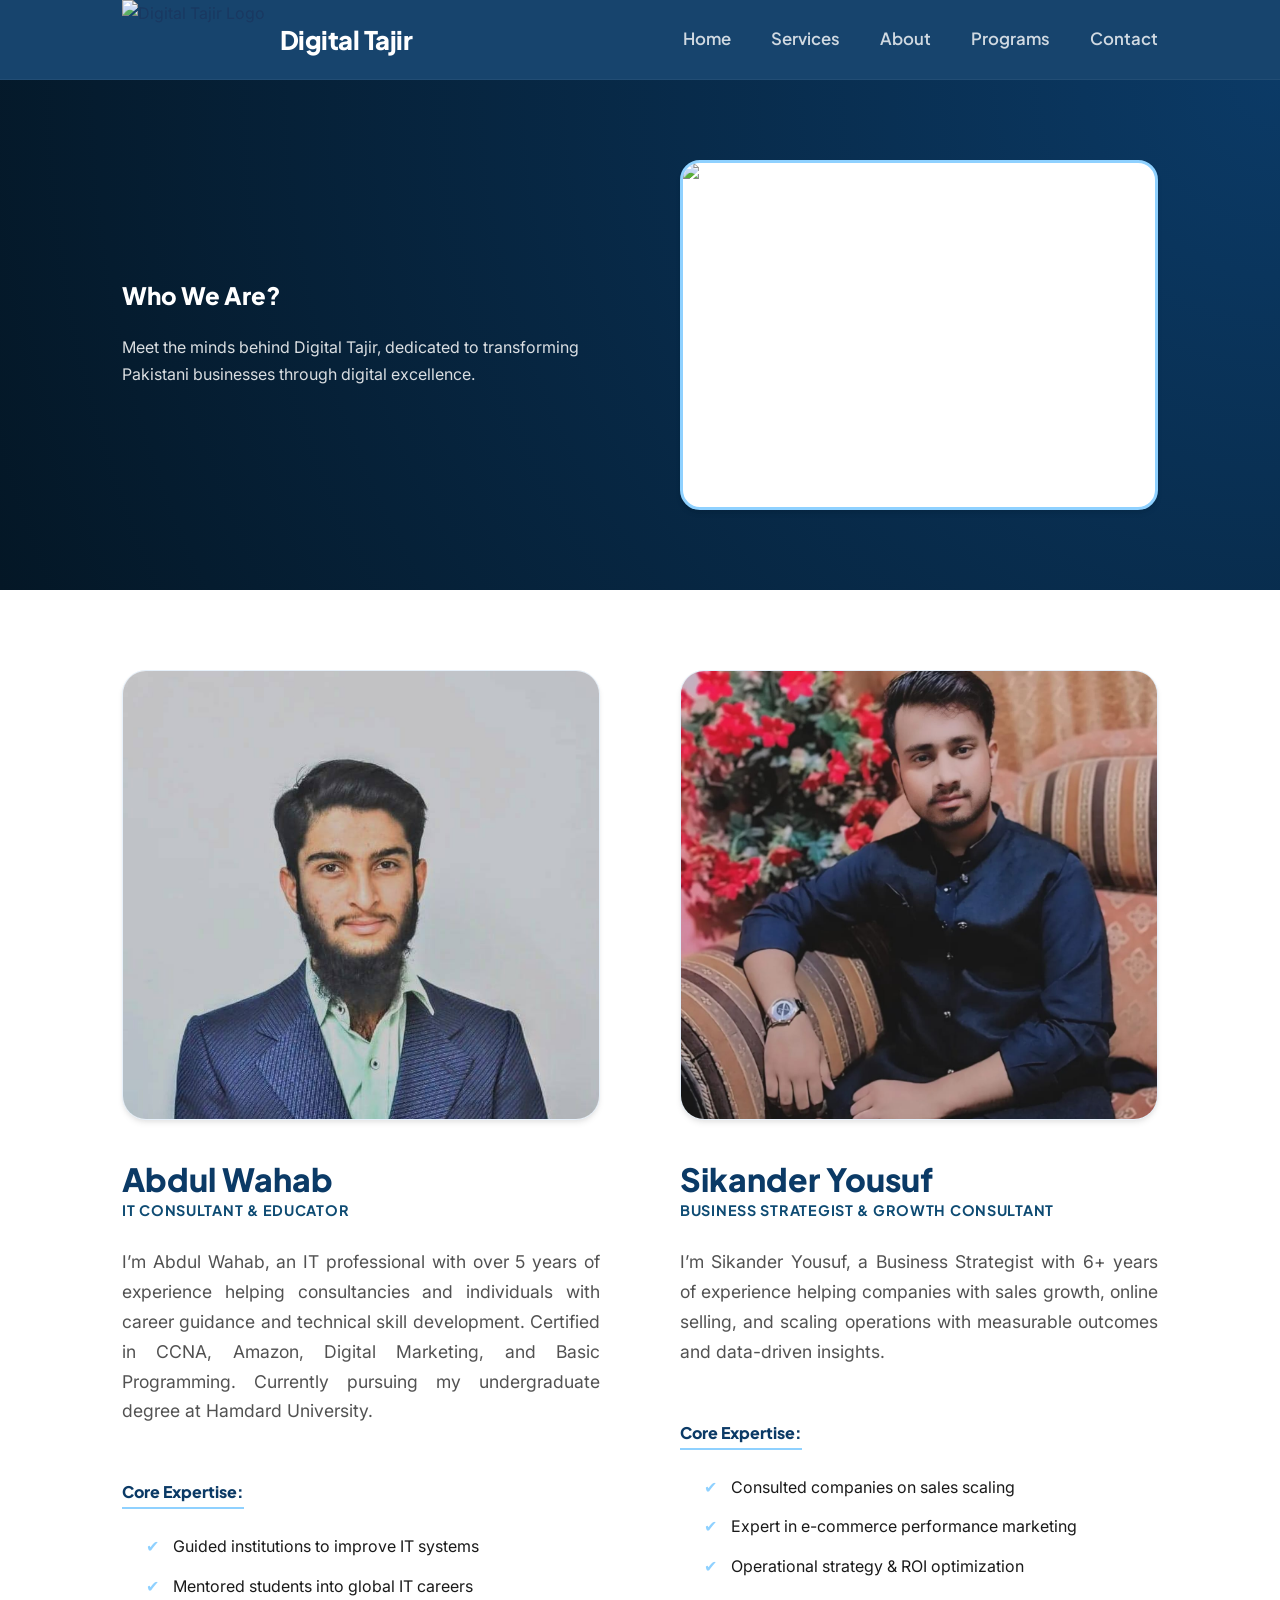
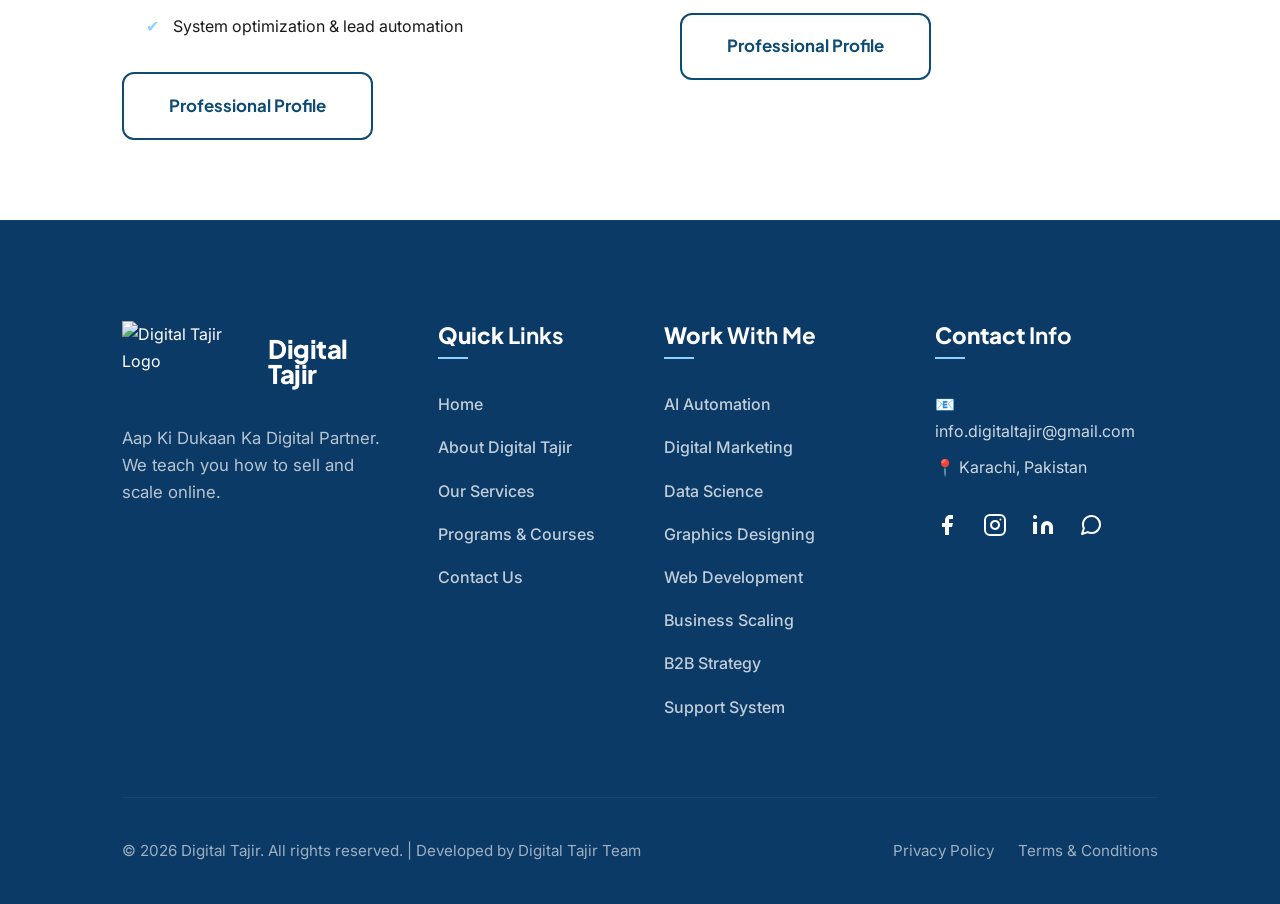
==== about.html @ 0803707a "first commit" ====
<!DOCTYPE html>
<html lang="en">

<head>
    <meta charset="UTF-8">
    <meta name="viewport" content="width=device-width, initial-scale=1.0">
    <title>About | Digital Tajir</title>
    <link rel="stylesheet" href="css/index.css">
    <link rel="icon" href="assets/logo.png" type="image/x-icon">
</head>

<body>
    <header>
        <div class="container nav-container">
            <a href="index.html" class="logo">
                <img src="assets/logo.png" alt="Digital Tajir Logo">
                <span class="logo-text">Digital Tajir</span>
            </a>
            <nav>
                <ul class="nav-links">
                    <li><a href="index.html">Home</a></li>
                    <li><a href="services.html">Services</a></li>
                    <li><a href="about.html">About</a></li>
                    <li><a href="programs.html">Programs</a></li>
                    <li><a href="contact.html">Contact</a></li>
                </ul>
            </nav>
            <div class="menu-toggle" id="mobile-menu">
                <span></span>
                <span></span>
                <span></span>
            </div>
        </div>
    </header>

    <main>
        <section class="section-padding"
            style="background: radial-gradient(circle at top right, #0B3A66, #041726); color: white;">
            <div class="container hero-grid">
                <div class="fade-in">
                    <h1 style="color: white; margin-bottom: 1.5rem;">Who We Are?</h1>
                    <p class="subheadline" style="color: rgba(255,255,255,0.85);">
                        Meet the minds behind Digital Tajir, dedicated to transforming Pakistani businesses through
                        digital excellence.</p>
                </div>
                <div class="fade-in">
                    <img src="https://images.unsplash.com/photo-1522202176988-66273c2fd55f?q=80&w=2071&auto=format&fit=crop"
                        alt="Team Collaboration" class="card"
                        style="padding: 0; width: 100%; height: 350px; object-fit: cover; border-radius: 20px; border: 3px solid var(--accent-color);">
                </div>
            </div>
        </section>

        <section class="section-padding">
            <div class="container">
                <div class="grid" style="grid-template-columns: repeat(auto-fit, minmax(400px, 1fr)); gap: 5rem;">
                    <!-- Abdul Wahab -->
                    <div class="team-card fade-in">
                        <img src="assets/team/DP.jpg" alt="Abdul Wahab" class="card"
                            style="padding: 0; width: 100%; height: 450px; object-fit: cover; margin-bottom: 2.5rem; border-radius: 24px;">
                        <h3 style="font-size: 2rem;">Abdul Wahab</h3>
                        <p
                            style="color: var(--secondary-color); font-weight: 700; font-family: var(--font-heading); margin-bottom: 1.5rem; letter-spacing: 0.05em; text-transform: uppercase; font-size: 0.9rem;">
                            IT Consultant & Educator</p>
                        <p
                            style="font-size: 1.1rem; color: var(--text-light); margin-bottom: 1.5rem; text-align: justify;">
                            I’m Abdul Wahab,
                            an IT professional with over 5 years of experience helping consultancies and
                            individuals with career guidance and technical skill development. Certified in CCNA, Amazon,
                            Digital Marketing, and Basic Programming. Currently pursuing my undergraduate degree at
                            Hamdard University.</p>
                        <h4
                            style="margin-top: 2rem; border-bottom: 2px solid var(--accent-color); display: inline-block; padding-bottom: 5px; margin-bottom: 1.5rem;">
                            Core Expertise:</h4>
                        <ul style="margin: 0 0 2rem 1.5rem; list-style: none;">
                            <li style="margin-bottom: 0.8rem; position: relative;"><span
                                    style="color: var(--accent-color); margin-right: 10px;">✔</span> Guided institutions
                                to improve IT systems</li>
                            <li style="margin-bottom: 0.8rem; position: relative;"><span
                                    style="color: var(--accent-color); margin-right: 10px;">✔</span> Mentored students
                                into global IT careers</li>
                            <li style="margin-bottom: 0.8rem; position: relative;"><span
                                    style="color: var(--accent-color); margin-right: 10px;">✔</span> System optimization
                                & lead automation</li>
                        </ul>
                        <a href="https://www.linkedin.com/in/abdul-wahab-b40382247/" target="_blank"
                            class="btn btn-secondary">Professional Profile</a>
                    </div>

                    <!-- Sikander Yousuf -->
                    <div class="team-card fade-in">
                        <img src="assets/team/DP2.jpeg" alt="Sikander Yousuf" class="card"
                            style="padding: 0; width: 100%; height: 450px; object-fit: cover; margin-bottom: 2.5rem; border-radius: 24px;">
                        <h3 style="font-size: 2rem;">Sikander Yousuf</h3>
                        <p
                            style="color: var(--secondary-color); font-weight: 700; font-family: var(--font-heading); margin-bottom: 1.5rem; letter-spacing: 0.05em; text-transform: uppercase; font-size: 0.9rem;">
                            Business Strategist & Growth Consultant</p>
                        <p
                            style="font-size: 1.1rem; color: var(--text-light); margin-bottom: 1.5rem; text-align: justify;">
                            I’m Sikander
                            Yousuf, a Business Strategist with 6+ years of experience helping companies with sales
                            growth, online selling, and scaling operations with
                            measurable outcomes and data-driven insights.</p>
                        <h4
                            style="margin-top: 2rem; border-bottom: 2px solid var(--accent-color); display: inline-block; padding-bottom: 5px; margin-bottom: 1.5rem;">
                            Core Expertise:</h4>
                        <ul style="margin: 0 0 2rem 1.5rem; list-style: none;">
                            <li style="margin-bottom: 0.8rem; position: relative;"><span
                                    style="color: var(--accent-color); margin-right: 10px;">✔</span> Consulted companies
                                on sales scaling</li>
                            <li style="margin-bottom: 0.8rem; position: relative;"><span
                                    style="color: var(--accent-color); margin-right: 10px;">✔</span> Expert in
                                e-commerce performance marketing</li>
                            <li style="margin-bottom: 0.8rem; position: relative;"><span
                                    style="color: var(--accent-color); margin-right: 10px;">✔</span> Operational
                                strategy & ROI optimization</li>
                        </ul>
                        <a href="https://www.linkedin.com/in/sikander-yousuf-91397b37a/" target="_blank"
                            class="btn btn-secondary">Professional Profile</a>
                    </div>
                </div>
            </div>
        </section>
    </main>

    <footer>
        <div class="container">
            <div class="footer-grid">
                <div class="footer-info">
                    <a href="index.html" class="logo">
                        <img src="assets/logo.png" alt="Digital Tajir Logo">
                        <span class="logo-text">Digital Tajir</span>
                    </a>
                    <p>Aap Ki Dukaan Ka Digital Partner. <br> We teach you how to sell and scale online.</p>
                </div>

                <div class="footer-links">
                    <h4>Quick <strong>Links</strong></h4>
                    <ul>
                        <li><a href="index.html">Home</a></li>
                        <li><a href="about.html">About Digital Tajir</a></li>
                        <li><a href="services.html">Our Services</a></li>
                        <li><a href="programs.html">Programs & Courses</a></li>
                        <li><a href="contact.html">Contact Us</a></li>
                    </ul>
                </div>

                <div class="footer-links">
                    <h4>Work <strong>With Me</strong></h4>
                    <ul>
                        <li><a href="services.html">AI Automation</a></li>
                        <li><a href="services.html">Digital Marketing</a></li>
                        <li><a href="services.html">Data Science</a></li>
                        <li><a href="services.html">Graphics Designing</a></li>
                        <li><a href="services.html">Web Development</a></li>
                        <li><a href="services.html">Business Scaling</a></li>
                        <li><a href="services.html">B2B Strategy</a></li>
                        <li><a href="services.html">Support System</a></li>
                    </ul>
                </div>

                <div class="footer-links">
                    <h4>Contact <strong>Info</strong></h4>
                    <div style="margin-bottom: 1.5rem;">
                        <p style="margin-bottom: 0.5rem; color: rgba(255,255,255,0.8);"><span
                                style="color: var(--accent-color);">📧</span> info.digitaltajir@gmail.com</p>
                        <p style="color: rgba(255,255,255,0.8);"><span style="color: var(--accent-color);">📍</span>
                            Karachi, Pakistan</p>
                    </div>
                    <div class="social-icons">
                        <a href="https://www.facebook.com/profile.php?id=61564371772894" target="_blank"
                            title="Facebook">
                            <svg viewBox="0 0 24 24" fill="currentColor">
                                <path d="M18 2h-3a5 5 0 0 0-5 5v3H7v4h3v8h4v-8h3l1-4h-4V7a1 1 0 0 1 1-1h3z"></path>
                            </svg>
                        </a>
                        <a href="https://www.instagram.com/digital_tajir/" target="_blank" title="Instagram">
                            <svg viewBox="0 0 24 24" fill="none" stroke="currentColor" stroke-width="2"
                                stroke-linecap="round" stroke-linejoin="round">
                                <rect x="2" y="2" width="20" height="20" rx="5" ry="5"></rect>
                                <path d="M16 11.37A4 4 0 1 1 12.63 8 4 4 0 0 1 16 11.37z"></path>
                                <line x1="17.5" y1="6.5" x2="17.51" y2="6.5"></line>
                            </svg>
                        </a>
                        <a href="https://www.linkedin.com/company/112026075" target="_blank" title="LinkedIn">
                            <svg viewBox="0 0 24 24" fill="currentColor">
                                <path
                                    d="M16 8a6 6 0 0 1 6 6v7h-4v-7a2 2 0 0 0-2-2 2 2 0 0 0-2 2v7h-4v-7a6 6 0 0 1 6-6z">
                                </path>
                                <rect x="2" y="9" width="4" height="12"></rect>
                                <circle cx="4" cy="4" r="2"></circle>
                            </svg>
                        </a>
                        <a href="https://wa.me/923121216828" target="_blank" title="WhatsApp">
                            <svg viewBox="0 0 24 24" fill="none" stroke="currentColor" stroke-width="2"
                                stroke-linecap="round" stroke-linejoin="round">
                                <path
                                    d="M21 11.5a8.38 8.38 0 0 1-.9 3.8 8.5 8.5 0 0 1-7.6 4.7 8.38 8.38 0 0 1-3.8-.9L3 21l1.9-5.7a8.38 8.38 0 0 1-.9-3.8 8.5 8.5 0 0 1 4.7-7.6 8.38 8.38 0 0 1 3.8-.9h.5a8.48 8.48 0 0 1 8 8v.5z">
                                </path>
                            </svg>
                        </a>
                    </div>
                </div>
            </div>
            <div class="footer-bottom">
                <p>&copy; 2026 Digital Tajir. All rights reserved. | Developed by Digital Tajir Team</p>
                <div class="bottom-links">
                    <a href="#">Privacy Policy</a>
                    <a href="#">Terms & Conditions</a>
                </div>
            </div>
        </div>
    </footer>
    <script src="js/main.js"></script>
</body>

</html>
---- css/index.css ----
@import url('https://fonts.googleapis.com/css2?family=Plus+Jakarta+Sans:wght@400;500;600;700;800&family=Inter:wght@400;500;600&display=swap');

:root {
    --primary-color: #0B3A66;
    --secondary-color: #0E4B73;
    --accent-color: #8FD1FF;
    --accent-secondary: #0EA5E9;
    --accent-glow: rgba(143, 209, 255, 0.28);
    --text-color: #1a1a1a;
    --text-light: #525252;
    --bg-color: #ffffff;
    --bg-alt: #f0f8ff;
    --white: #ffffff;
    --text-on-dark: #ffffff;
    --border-color: #e6f0fa;
    --card-shadow: 0 4px 6px -1px rgba(0, 0, 0, 0.08), 0 2px 4px -1px rgba(0, 0, 0, 0.05);
    --card-shadow-hover: 0 20px 25px -5px rgba(0, 0, 0, 0.1), 0 10px 10px -5px rgba(0, 0, 0, 0.04);

    --font-heading: 'Plus Jakarta Sans', sans-serif;
    --font-body: 'Inter', sans-serif;

    --container-width: 1100px;
    --header-height: 80px;
}

/* Base Styles */
* {
    margin: 0;
    padding: 0;
    box-sizing: border-box;
}

html {
    scroll-behavior: smooth;
}

body {
    font-family: var(--font-body);
    line-height: 1.7;
    color: var(--text-color);
    background-color: var(--bg-color);
    -webkit-font-smoothing: antialiased;
}

h1,
h2,
h3 {
    font-family: var(--font-heading);
    color: var(--primary-color);
    font-weight: 800;
    line-height: 1.2;
}

h4,
h5,
h6 {
    font-family: var(--font-heading);
    color: var(--primary-color);
    line-height: 1.25;
    font-weight: 800;
    margin-bottom: 1.2rem;
}

a {
    text-decoration: none;
    color: inherit;
    transition: all 0.3s cubic-bezier(0.4, 0, 0.2, 1);
}

ul {
    list-style: none;
}

img {
    max-width: 100%;
    height: auto;
    display: block;
}

/* Layout Utilities */
.container {
    max-width: var(--container-width);
    margin: 0 auto;
    padding: 0 2rem;
}

.section-padding {
    padding: 80px 0;
}

.grid {
    display: grid;
    gap: 2.5rem;
}

.grid-2 {
    display: grid;
    grid-template-columns: repeat(auto-fit, minmax(320px, 1fr));
    gap: 4rem;
    align-items: center;
}

.hero-grid {
    display: grid;
    grid-template-columns: repeat(auto-fit, minmax(350px, 1fr));
    gap: 5rem;
    align-items: center;
}

.text-center {
    text-align: center;
}

/* Buttons */
.btn {
    display: inline-flex;
    align-items: center;
    justify-content: center;
    padding: 1.1rem 2.8rem;
    border-radius: 12px;
    font-weight: 700;
    cursor: pointer;
    transition: all 0.3s cubic-bezier(0.4, 0, 0.2, 1);
    border: none;
    font-family: var(--font-heading);
    font-size: 1.05rem;
    position: relative;
    overflow: hidden;
}

.btn:active {
    transform: translateY(1px);
}

.btn-primary {
    background: var(--accent-color);
    color: var(--primary-color);
    box-shadow: 0 4px 15px var(--accent-glow);
    font-weight: 700;
}

.btn-primary:hover {
    background: #cdeeff;
    box-shadow: 0 8px 25px var(--accent-glow);
    transform: translateY(-3px);
}

.btn-secondary {
    background: transparent;
    color: var(--secondary-color);
    border: 2px solid var(--secondary-color);
}

.btn-secondary:hover {
    background: var(--secondary-color);
    color: var(--white);
    transform: translateY(-3px);
}

/* Cards */
.card {
    background: var(--white);
    border: 1px solid var(--border-color);
    border-radius: 20px;
    padding: 3rem 2.5rem;
    box-shadow: var(--card-shadow);
    transition: all 0.4s cubic-bezier(0.4, 0, 0.2, 1);
    position: relative;
}

.card:hover {
    transform: translateY(-10px);
    box-shadow: var(--card-shadow-hover);
    border-color: var(--accent-color);
}

/* Header & Navigation */
header {
    height: var(--header-height);
    background: rgba(11, 58, 102, 0.95);
    backdrop-filter: blur(10px);
    -webkit-backdrop-filter: blur(10px);
    border-bottom: 1px solid rgba(255, 255, 255, 0.05);
    position: sticky;
    top: 0;
    z-index: 1000;
    display: flex;
    align-items: center;
}

.nav-container {
    display: flex;
    justify-content: space-between;
    align-items: center;
    width: 100%;
}

.logo {
    display: flex;
    align-items: center;
    gap: 15px;
    height: 100%;
}

.logo img {
    height: 80px;
    width: auto;
    object-fit: contain;
}

.logo-text {
    font-size: 1.6rem;
    font-weight: 800;
    color: var(--white);
    font-family: var(--font-heading);
    letter-spacing: -0.02em;
    line-height: 1;
}

.logo img[src*="logo.png"] {
    background: transparent;
    mix-blend-mode: lighten;
    /* Fallback for white background if logo isn't transparent */
}

.nav-links {
    display: flex;
    gap: 2.5rem;
    align-items: center;
}

.nav-links li a {
    font-weight: 600;
    font-family: var(--font-heading);
    font-size: 1.05rem;
    color: rgba(255, 255, 255, 0.8);
}

.nav-links li a:hover {
    color: var(--accent-color);
}

.menu-toggle {
    display: none;
    flex-direction: column;
    gap: 6px;
    cursor: pointer;
}

.menu-toggle span {
    width: 30px;
    height: 3px;
    background: var(--white);
    border-radius: 3px;
    transition: 0.3s;
}

/* Hero Sections */
/* Mobile Menu */
.mobile-nav {
    position: fixed;
    top: var(--header-height);
    left: 0;
    width: 100%;
    background: var(--primary-color);
    padding: 2rem;
    display: none;
    border-bottom: 1px solid rgba(255, 255, 255, 0.05);
    z-index: 999;
}

.mobile-nav.active {
    display: block;
}

.mobile-nav .nav-links {
    display: flex;
    flex-direction: column;
    gap: 1.5rem;
}

.mobile-nav .nav-links li a {
    font-size: 1.2rem;
    color: var(--white);
}

/* Hero Sections */
.hero {
    position: relative;
    padding: 120px 0 80px;
    overflow: hidden;
}

.hero-bg-slider {
    position: absolute;
    top: 0;
    left: 0;
    width: 100%;
    height: 100%;
    z-index: -1;
}

.hero-bg-slider .bg-slide {
    position: absolute;
    top: 0;
    left: 0;
    width: 100%;
    height: 100%;
    background-size: cover;
    background-position: center;
    opacity: 0;
    transition: opacity 2s ease-in-out;
    animation: heroSlider 24s infinite;
}

.hero-bg-slider .bg-slide:nth-child(1) {
    background-image: linear-gradient(rgba(11, 58, 102, 0.8), rgba(11, 58, 102, 0.8)), url('https://images.unsplash.com/photo-1620712943543-bcc4688e7485?q=80&w=1965&auto=format&fit=crop');
    animation-delay: 0s;
}

.hero-bg-slider .bg-slide:nth-child(2) {
    background-image: linear-gradient(rgba(11, 58, 102, 0.8), rgba(11, 58, 102, 0.8)), url('https://images.unsplash.com/photo-1551288049-bebda4e38f71?q=80&w=2070&auto=format&fit=crop');
    animation-delay: 8s;
}

.hero-bg-slider .bg-slide:nth-child(3) {
    background-image: linear-gradient(rgba(11, 58, 102, 0.8), rgba(11, 58, 102, 0.8)), url('https://images.unsplash.com/photo-1451187580459-43490279c0fa?q=80&w=2072&auto=format&fit=crop');
    animation-delay: 16s;
}

@keyframes heroSlider {
    0% {
        opacity: 0;
        transform: scale(1.05);
    }

    5% {
        opacity: 1;
    }

    33.33% {
        opacity: 1;
    }

    38.33% {
        opacity: 0;
        transform: scale(1);
    }

    100% {
        opacity: 0;
    }
}

.hero-center {
    display: flex;
    flex-direction: column;
    align-items: center;
    justify-content: center;
    min-height: 450px;
    position: relative;
}

.hero-tagline {
    font-size: 0.85rem;
    font-weight: 700;
    color: var(--accent-color);
    letter-spacing: 0.3em;
    margin-bottom: 0.8rem;
    text-transform: uppercase;
    opacity: 0.9;
}

.hero-designation {
    font-size: 1.4rem;
    font-weight: 600;
    color: rgba(255, 255, 255, 0.7);
    margin-bottom: 1.2rem;
    font-family: var(--font-body);
}

.hero-credentials {
    margin-top: 4rem;
    display: flex;
    gap: 1.5rem;
    align-items: center;
    flex-wrap: wrap;
    justify-content: center;
    color: rgba(255, 255, 255, 0.8);
    font-size: 0.95rem;
    font-weight: 500;
}

.hero-credentials .separator {
    color: var(--accent-color);
    font-weight: 300;
    opacity: 0.4;
}

@media (max-width: 991px) {
    .hero-grid {
        grid-template-columns: 1fr;
        text-align: center;
        gap: 3rem;
    }
}

.hero h1 {
    color: var(--white);
    font-size: clamp(2.5rem, 5vw, 3.8rem);
    margin-bottom: 1.5rem;
    line-height: 1.1;
}

.hero .subheadline {
    font-size: clamp(1.1rem, 2vw, 1.25rem);
    max-width: 800px;
    margin: 0 auto 2.5rem;
    color: rgba(255, 255, 255, 0.85);
    font-weight: 400;
}

.cta-group {
    display: flex;
    gap: 2rem;
    justify-content: center;
    flex-wrap: wrap;
}

.hero .btn-secondary {
    border: 2px solid rgba(255, 255, 255, 0.3);
    color: var(--white);
    background: transparent;
}

.hero .btn-secondary:hover {
    background: rgba(255, 255, 255, 0.1);
    border-color: var(--white);
    color: var(--white);
}

/* Text Rotator Styles */
.rotator-wrapper {
    height: 1.8rem;
    overflow: hidden;
    position: relative;
    display: inline-flex;
    flex-direction: column;
    align-items: center;
    vertical-align: bottom;
}

.rotator-item {
    display: block;
    height: 1.8rem;
    line-height: 1.8rem;
    transition: transform 0.6s cubic-bezier(0.645, 0.045, 0.355, 1);
}

@keyframes textRotate {
    0% {
        transform: translateY(0);
        opacity: 1;
    }

    45% {
        transform: translateY(-30px);
        opacity: 0;
    }

    50% {
        transform: translateY(30px);
        opacity: 0;
    }

    100% {
        transform: translateY(0);
        opacity: 1;
    }
}

.rotator-animating {
    animation: textRotate 0.6s cubic-bezier(0.645, 0.045, 0.355, 1);
}

.hero-image {
    position: relative;
    display: flex;
    justify-content: center;
    align-items: center;
}

.logo-box {
    background: rgba(255, 255, 255, 0.05);
    padding: clamp(2rem, 4vw, 3rem);
    border-radius: 40px;
    border: 2px solid var(--accent-color);
    backdrop-filter: blur(10px);
    width: 100%;
    max-width: 450px;
    display: flex;
    justify-content: center;
    align-items: center;
}

.logo-box img {
    width: 100%;
    max-width: 240px;
    height: auto;
    filter: drop-shadow(0 0 20px var(--accent-glow));
}

/* Service Cards Customization */
.service-card h3 {
    font-size: 1.6rem;
    margin-bottom: 1rem;
}

.service-card p {
    color: var(--text-light);
    font-size: 1.1rem;
}

/* About Preview Section */
.about-preview {
    background: var(--bg-alt);
}

.about-text h2 {
    font-size: 3rem;
    margin-bottom: 2rem;
}

.about-text p {
    font-size: 1.15rem;
    color: var(--text-light);
    margin-bottom: 1.5rem;
}

.team-preview img {
    border-radius: 24px;
    transition: transform 0.5s ease;
}

.team-preview img:hover {
    transform: scale(1.03);
}

/* CTA Final Section */
.cta-final {
    background: var(--primary-color);
    color: var(--white);
}

.cta-final h2 {
    color: var(--white);
    font-size: 3.5rem;
    margin-bottom: 1.5rem;
}

.cta-final p {
    font-size: 1.3rem;
    opacity: 0.9;
    margin-bottom: 3rem;
}

/* Footer Styles */
footer {
    background-color: var(--primary-color);
    color: var(--white);
    padding: 100px 0 40px;
    border-top: 1px solid rgba(255, 255, 255, 0.05);
}

.footer-grid {
    display: grid;
    grid-template-columns: 1.2fr 0.8fr 1fr 1fr;
    gap: 3rem;
    margin-bottom: 60px;
    align-items: start;
}

.footer-info .logo {
    margin-bottom: 1.5rem;
}

.footer-info .logo .logo-text {
    color: var(--white);
}

.footer-info p {
    color: rgba(255, 255, 255, 0.7);
    margin-bottom: 2.5rem;
    font-size: 1.05rem;
    line-height: 1.6;
    max-width: 320px;
}

.footer-links h4 {
    color: var(--white);
    font-size: 1.4rem;
    margin-bottom: 2rem;
    position: relative;
    padding-bottom: 10px;
}

.footer-links h4::after {
    content: '';
    position: absolute;
    bottom: 0;
    left: 0;
    width: 30px;
    height: 2px;
    background: var(--accent-color);
}

.footer-links ul li {
    margin-bottom: 1rem;
}

.footer-links ul li a {
    color: rgba(255, 255, 255, 0.75);
    font-weight: 500;
}

.footer-links ul li a:hover {
    color: var(--accent-color);
    padding-left: 5px;
}

/* Newsletter Styles */
.newsletter-section h4 {
    color: var(--white);
    font-size: 1.4rem;
    margin-bottom: 1.5rem;
}

.newsletter-box {
    display: flex;
    gap: 0;
    margin-top: 1rem;
}

.newsletter-box input {
    flex: 1;
    padding: 1rem 1.5rem;
    border: none;
    border-radius: 50px 0 0 50px;
    font-family: var(--font-body);
    outline: none;
}

.newsletter-box .btn-subscribe {
    background: var(--accent-color);
    color: var(--primary-color);
    border: none;
    padding: 0 2rem;
    border-radius: 0 50px 50px 0;
    font-weight: 700;
    cursor: pointer;
    transition: all 0.3s;
}

.newsletter-box .btn-subscribe:hover {
    background: #cdeeff;
}

.social-icons {
    display: flex;
    gap: 1.5rem;
    margin-top: 2rem;
}

.social-icons a {
    color: var(--white);
    font-size: 1.2rem;
    transition: color 0.3s;
}

.social-icons a:hover {
    color: var(--accent-color);
    transform: translateY(-3px);
}

.social-icons svg {
    width: 24px;
    height: 24px;
}

.footer-bottom {
    padding-top: 40px;
    border-top: 1px solid rgba(255, 255, 255, 0.05);
    display: flex;
    justify-content: space-between;
    align-items: center;
    color: rgba(255, 255, 255, 0.6);
    font-size: 0.95rem;
}

.footer-bottom a {
    color: rgba(255, 255, 255, 0.6);
    margin-left: 20px;
}

.footer-bottom a:hover {
    color: var(--accent-color);
}

/* Animations */
.fade-in {
    opacity: 0;
    transform: translateY(30px);
    transition: all 0.8s cubic-bezier(0.22, 1, 0.36, 1);
}

.fade-in.visible {
    opacity: 1;
    transform: translateY(0);
}

/* Text Entrance Animations */
@keyframes slideUpFade {
    0% {
        opacity: 0;
        transform: translateY(40px);
    }

    100% {
        opacity: 1;
        transform: translateY(0);
    }
}

.animate-text {
    opacity: 0;
    animation: slideUpFade 1s cubic-bezier(0.22, 1, 0.36, 1) forwards;
}

.delay-1 {
    animation-delay: 0.2s;
}

.delay-2 {
    animation-delay: 0.4s;
}

.delay-3 {
    animation-delay: 0.6s;
}

.delay-4 {
    animation-delay: 0.8s;
}

.delay-5 {
    animation-delay: 1s;
}

/* Responsive Updates */
@media (max-width: 1024px) {
    .container {
        padding: 0 4rem;
    }
}

@media (max-width: 991px) {
    .footer-grid {
        grid-template-columns: 1fr 1fr;
        gap: 4rem;
    }
}

@media (max-width: 768px) {
    .container {
        padding: 0 2rem;
    }

    .section-padding {
        padding: 80px 0;
    }

    .hero h1 {
        font-size: 3rem;
    }

    .nav-links {
        display: none;
    }

    .menu-toggle {
        display: flex;
    }

    .about-text h2 {
        font-size: 2.5rem;
    }

    .cta-final h2 {
        font-size: 2.5rem;
    }

    .footer-grid {
        grid-template-columns: 1fr;
        gap: 3rem;
        text-align: left;
    }
}

/* Desktop adjustments: tone down scale on very large screens */
@media (min-width: 1400px) {
    :root {
        --container-width: 1100px;
    }

    /* Slightly reduce base font-size so rem-based headings feel less huge */
    body {
        font-size: 15px;
    }

    /* Reduce large hero spacing on wide screens */
    .hero {
        padding: 80px 0 60px;
    }

    /* Slightly smaller header logo and text */
    .logo img {
        height: 64px;
    }

    .logo-text {
        font-size: 1.4rem;
    }
}
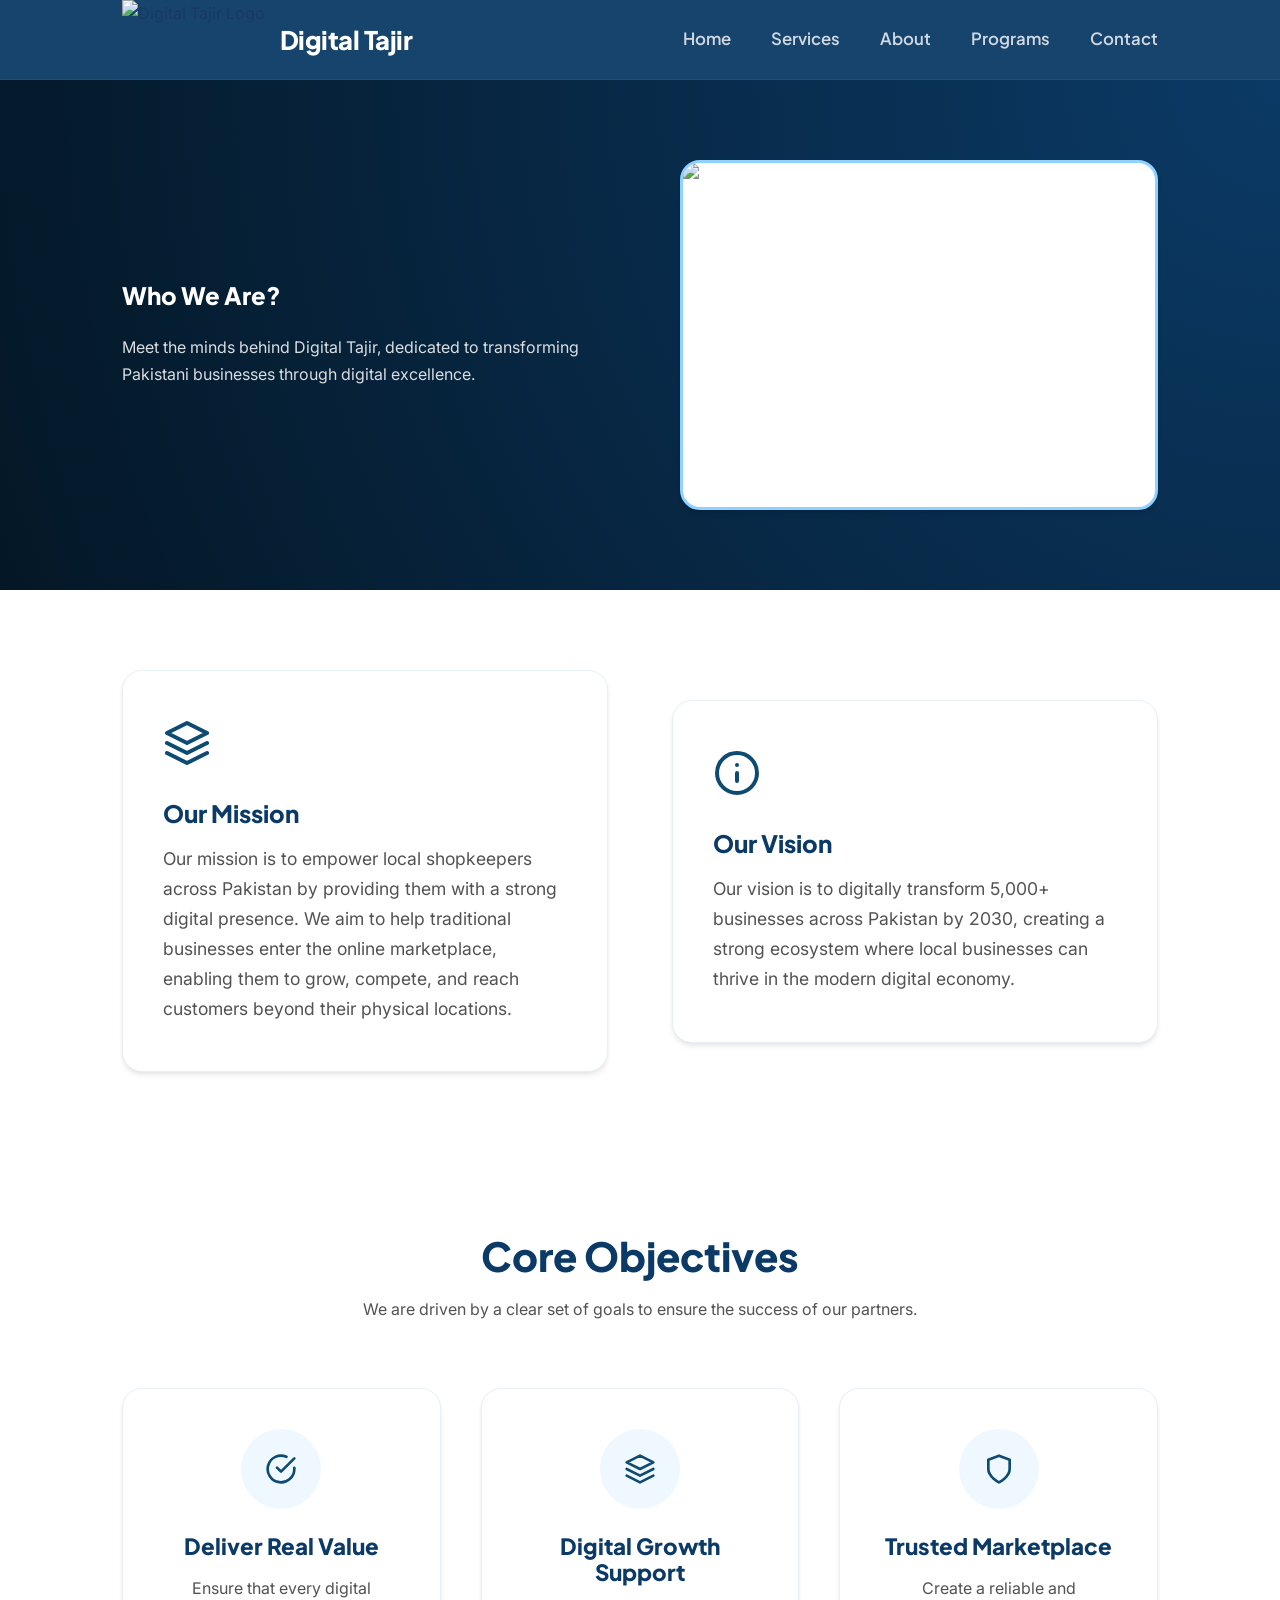
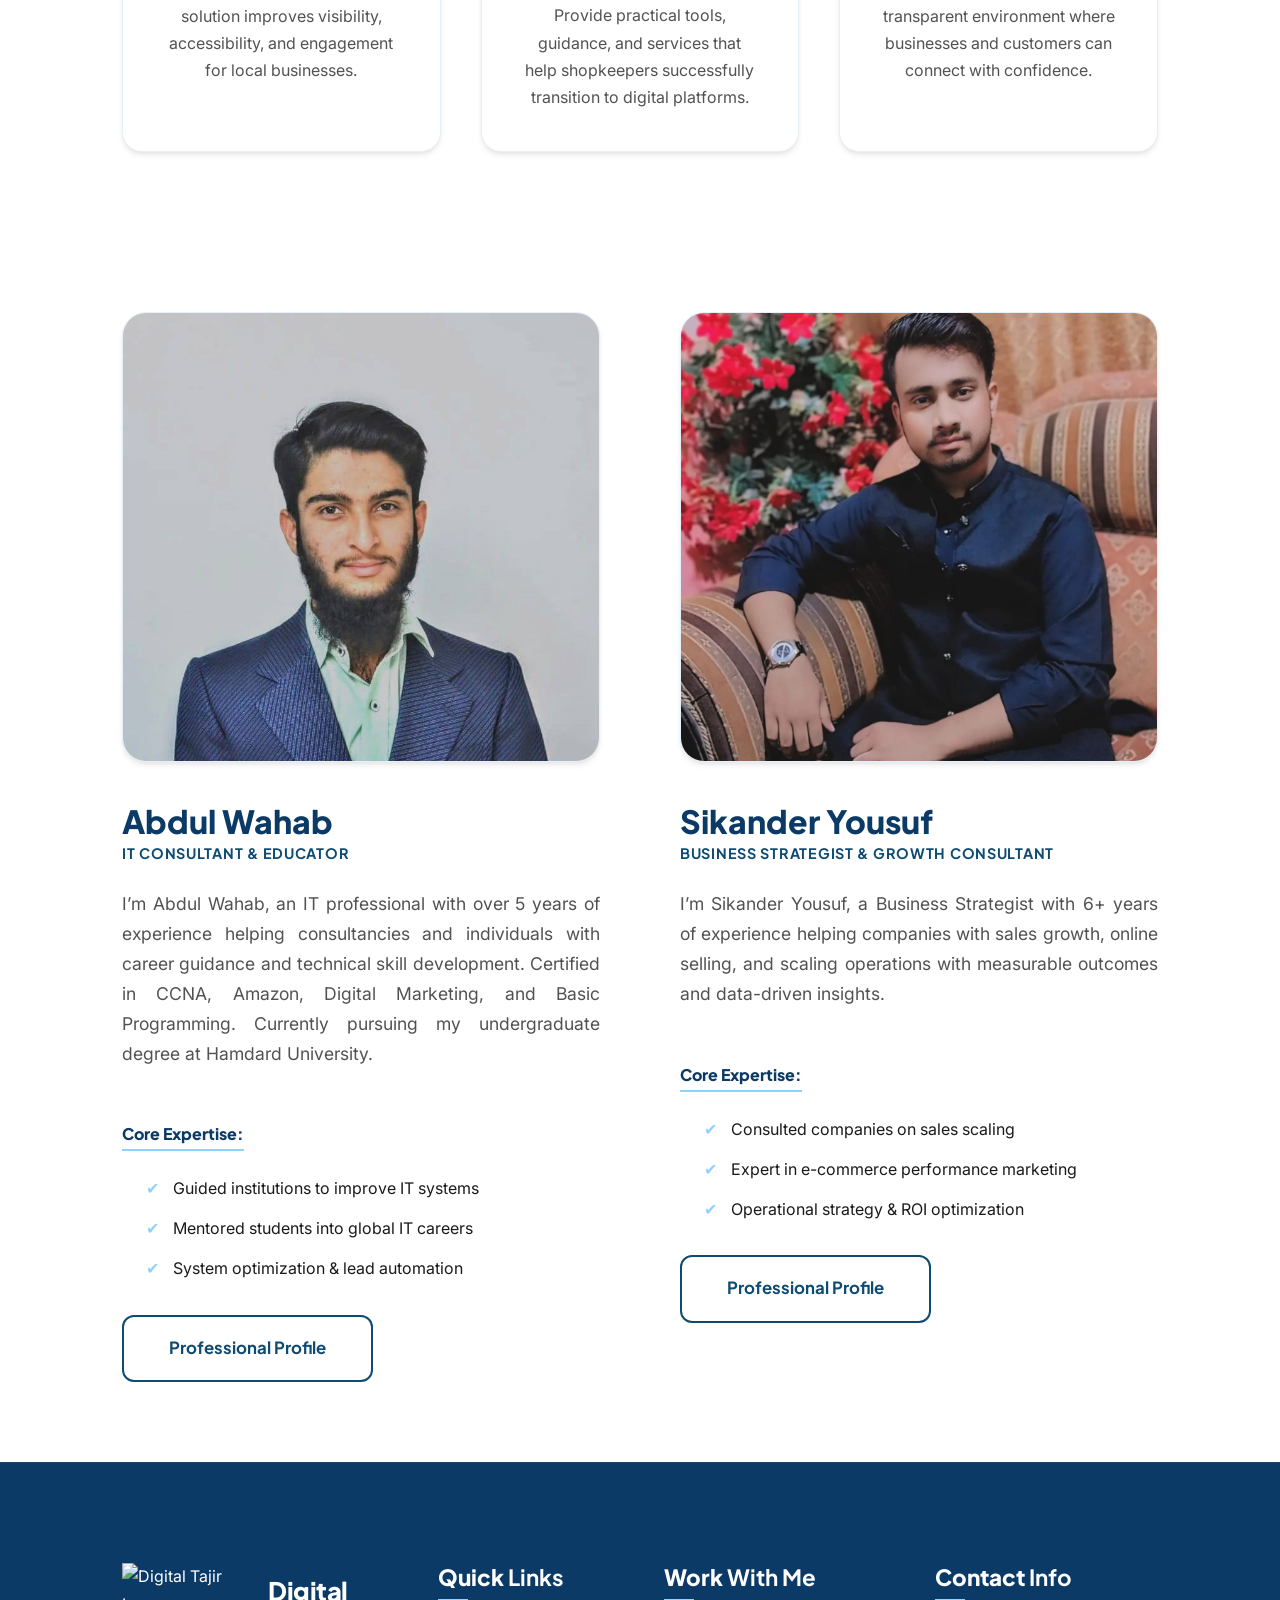
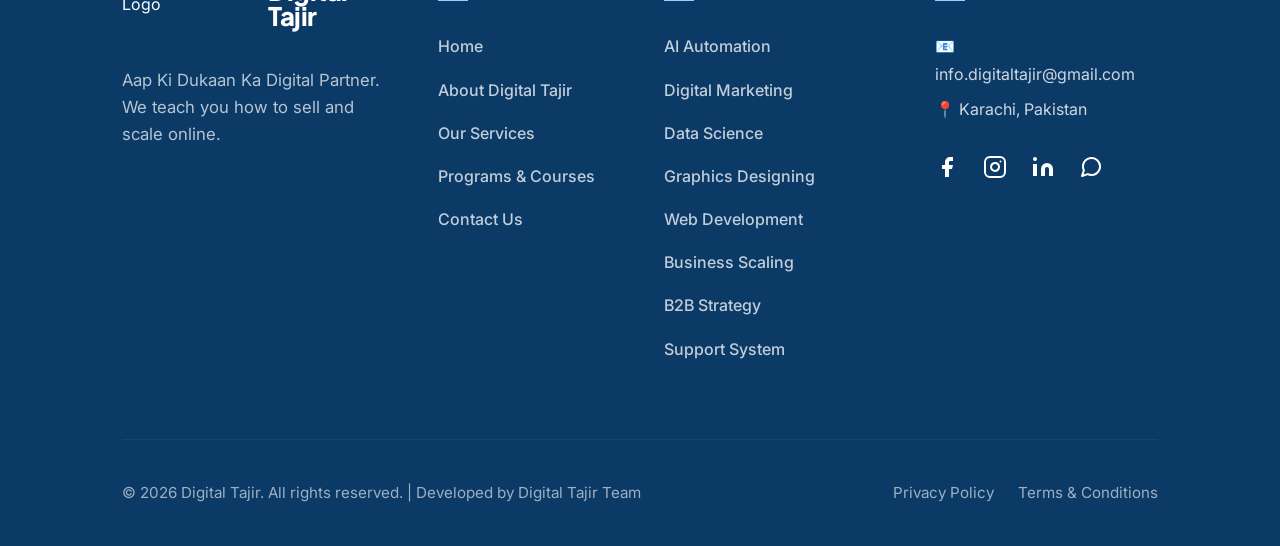
==== commit a37cc499: "third changes" ====
--- a/about.html
+++ b/about.html
@@ -47,6 +47,90 @@
                     <img src="https://images.unsplash.com/photo-1522202176988-66273c2fd55f?q=80&w=2071&auto=format&fit=crop"
                         alt="Team Collaboration" class="card"
                         style="padding: 0; width: 100%; height: 350px; object-fit: cover; border-radius: 20px; border: 3px solid var(--accent-color);">
+                </div>
+            </div>
+        </section>
+
+        <!-- Mission & Vision Section -->
+        <section class="section-padding bg-light">
+            <div class="container">
+                <div class="grid-2">
+                    <div class="card fade-in">
+                        <div class="icon-box" style="margin-bottom: 1.5rem; color: var(--secondary-color);">
+                            <svg width="48" height="48" viewBox="0 0 24 24" fill="none" stroke="currentColor"
+                                stroke-width="2" stroke-linecap="round" stroke-linejoin="round">
+                                <path d="M12 2L2 7l10 5 10-5-10-5zM2 17l10 5 10-5M2 12l10 5 10-5" />
+                            </svg>
+                        </div>
+                        <h2 style="margin-bottom: 1rem;">Our Mission</h2>
+                        <p style="color: var(--text-light); font-size: 1.1rem;">Our mission is to empower local
+                            shopkeepers across Pakistan by providing them with a strong digital presence. We aim to help
+                            traditional businesses enter the online marketplace, enabling them to grow, compete, and
+                            reach customers beyond their physical locations.</p>
+                    </div>
+                    <div class="card fade-in">
+                        <div class="icon-box" style="margin-bottom: 1.5rem; color: var(--secondary-color);">
+                            <svg width="48" height="48" viewBox="0 0 24 24" fill="none" stroke="currentColor"
+                                stroke-width="2" stroke-linecap="round" stroke-linejoin="round">
+                                <circle cx="12" cy="12" r="10" />
+                                <path d="M12 16v-4M12 8h.01" />
+                            </svg>
+                        </div>
+                        <h2 style="margin-bottom: 1rem;">Our Vision</h2>
+                        <p style="color: var(--text-light); font-size: 1.1rem;">Our vision is to digitally transform
+                            5,000+ businesses across Pakistan by 2030, creating a strong ecosystem where local
+                            businesses can thrive in the modern digital economy.</p>
+                    </div>
+                </div>
+            </div>
+        </section>
+
+        <!-- Core Objectives Section -->
+        <section class="section-padding">
+            <div class="container">
+                <div class="text-center fade-in" style="margin-bottom: 4rem;">
+                    <h2 style="font-size: 2.5rem; margin-bottom: 1rem;">Core Objectives</h2>
+                    <p style="max-width: 700px; margin: 0 auto; color: var(--text-light);">We are driven by a clear set
+                        of goals to ensure the success of our partners.</p>
+                </div>
+                <div class="grid" style="grid-template-columns: repeat(auto-fit, minmax(300px, 1fr));">
+                    <div class="card fade-in text-center" style="padding: 2.5rem;">
+                        <div class="objective-icon"
+                            style="background: var(--bg-alt); width: 80px; height: 80px; border-radius: 50%; display: flex; align-items: center; justify-content: center; margin: 0 auto 1.5rem; color: var(--secondary-color);">
+                            <svg width="32" height="32" viewBox="0 0 24 24" fill="none" stroke="currentColor"
+                                stroke-width="2" stroke-linecap="round" stroke-linejoin="round">
+                                <path d="M22 11.08V12a10 10 0 1 1-5.93-9.14" />
+                                <polyline points="22 4 12 14.01 9 11.01" />
+                            </svg>
+                        </div>
+                        <h3 style="margin-bottom: 1rem; font-size: 1.4rem;">Deliver Real Value</h3>
+                        <p style="color: var(--text-light);">Ensure that every digital solution improves visibility,
+                            accessibility, and engagement for local businesses.</p>
+                    </div>
+                    <div class="card fade-in text-center" style="padding: 2.5rem;">
+                        <div class="objective-icon"
+                            style="background: var(--bg-alt); width: 80px; height: 80px; border-radius: 50%; display: flex; align-items: center; justify-content: center; margin: 0 auto 1.5rem; color: var(--secondary-color);">
+                            <svg width="32" height="32" viewBox="0 0 24 24" fill="none" stroke="currentColor"
+                                stroke-width="2" stroke-linecap="round" stroke-linejoin="round">
+                                <path d="M12 2L2 7l10 5 10-5-10-5zM2 17l10 5 10-5M2 12l10 5 10-5" />
+                            </svg>
+                        </div>
+                        <h3 style="margin-bottom: 1rem; font-size: 1.4rem;">Digital Growth Support</h3>
+                        <p style="color: var(--text-light);">Provide practical tools, guidance, and services that help
+                            shopkeepers successfully transition to digital platforms.</p>
+                    </div>
+                    <div class="card fade-in text-center" style="padding: 2.5rem;">
+                        <div class="objective-icon"
+                            style="background: var(--bg-alt); width: 80px; height: 80px; border-radius: 50%; display: flex; align-items: center; justify-content: center; margin: 0 auto 1.5rem; color: var(--secondary-color);">
+                            <svg width="32" height="32" viewBox="0 0 24 24" fill="none" stroke="currentColor"
+                                stroke-width="2" stroke-linecap="round" stroke-linejoin="round">
+                                <path d="M12 22s8-4 8-10V5l-8-3-8 3v7c0 6 8 10 8 10z" />
+                            </svg>
+                        </div>
+                        <h3 style="margin-bottom: 1rem; font-size: 1.4rem;">Trusted Marketplace</h3>
+                        <p style="color: var(--text-light);">Create a reliable and transparent environment where
+                            businesses and customers can connect with confidence.</p>
+                    </div>
                 </div>
             </div>
         </section>
--- a/css/index.css
+++ b/css/index.css
@@ -787,6 +787,87 @@
         display: none;
     }
 
+    .nav-links.active {
+        display: flex;
+        flex-direction: column;
+        position: absolute;
+        top: var(--header-height);
+        left: 0;
+        width: 100%;
+        background: rgba(11, 58, 102, 0.98);
+        padding: 3rem 2rem;
+        box-shadow: 0 15px 30px rgba(0, 0, 0, 0.3);
+        z-index: 1000;
+        border-bottom: 3px solid var(--accent-color);
+        animation: mobileMenuIn 0.4s cubic-bezier(0.16, 1, 0.3, 1) forwards;
+    }
+
+    @keyframes mobileMenuIn {
+        from {
+            opacity: 0;
+            transform: translateY(-20px);
+        }
+
+        to {
+            opacity: 1;
+            transform: translateY(0);
+        }
+    }
+
+    .nav-links.active li {
+        width: 100%;
+        text-align: center;
+        margin-bottom: 1.5rem;
+        opacity: 0;
+        animation: menuItemIn 0.4s ease forwards;
+    }
+
+    .nav-links.active li:nth-child(1) {
+        animation-delay: 0.1s;
+    }
+
+    .nav-links.active li:nth-child(2) {
+        animation-delay: 0.2s;
+    }
+
+    .nav-links.active li:nth-child(3) {
+        animation-delay: 0.3s;
+    }
+
+    .nav-links.active li:nth-child(4) {
+        animation-delay: 0.4s;
+    }
+
+    .nav-links.active li:nth-child(5) {
+        animation-delay: 0.5s;
+    }
+
+    @keyframes menuItemIn {
+        from {
+            opacity: 0;
+            transform: translateY(10px);
+        }
+
+        to {
+            opacity: 1;
+            transform: translateY(0);
+        }
+    }
+
+    .nav-links.active li a {
+        font-size: 1.3rem;
+        color: var(--white);
+        display: block;
+        padding: 0.8rem;
+        letter-spacing: 1px;
+    }
+
+    .nav-links.active li a:hover {
+        color: var(--accent-color);
+        background: rgba(255, 255, 255, 0.05);
+        border-radius: 12px;
+    }
+
     .menu-toggle {
         display: flex;
     }
@@ -830,4 +911,107 @@
     .logo-text {
         font-size: 1.4rem;
     }
+}
+
+/* Social Proof Bar (Sandwich) */
+.social-proof-bar {
+    background: var(--white);
+    padding: 3rem 0;
+    border-top: 1px solid var(--border-color);
+    border-bottom: 1px solid var(--border-color);
+    position: relative;
+    z-index: 10;
+}
+
+.proof-container {
+    display: flex;
+    justify-content: space-between;
+    align-items: center;
+    gap: 2rem;
+}
+
+.followers-count {
+    display: flex;
+    flex-direction: column;
+}
+
+.followers-count .count {
+    font-size: clamp(2.2rem, 5vw, 2.8rem);
+    font-weight: 800;
+    color: var(--primary-color);
+    line-height: 1;
+    font-family: var(--font-heading);
+}
+
+.followers-count .label {
+    font-size: 1.1rem;
+    color: var(--text-light);
+    font-weight: 500;
+    margin-top: 5px;
+}
+
+.proof-socials {
+    display: flex;
+    gap: 2rem;
+    align-items: center;
+}
+
+.social-item {
+    width: 52px;
+    height: 52px;
+    display: flex;
+    align-items: center;
+    justify-content: center;
+    border-radius: 50%;
+    transition: all 0.3s cubic-bezier(0.175, 0.885, 0.32, 1.275);
+    background: #f8fafc;
+    color: #475569;
+    padding: 12px;
+}
+
+.social-item:hover {
+    transform: scale(1.15) translateY(-5px);
+}
+
+.social-item.wa:hover {
+    background: #25D366;
+    color: white;
+    box-shadow: 0 10px 15px rgba(37, 211, 102, 0.2);
+}
+
+.social-item.li:hover {
+    background: #0077b5;
+    color: white;
+    box-shadow: 0 10px 15px rgba(0, 119, 181, 0.2);
+}
+
+.social-item.ig:hover {
+    background: linear-gradient(45deg, #f09433 0%, #e6683c 25%, #dc2743 50%, #cc2366 75%, #bc1888 100%);
+    color: white;
+    box-shadow: 0 10px 15px rgba(188, 24, 136, 0.2);
+}
+
+.social-item.fb:hover {
+    background: #1877F2;
+    color: white;
+    box-shadow: 0 10px 15px rgba(24, 119, 242, 0.2);
+}
+
+@media (max-width: 768px) {
+    .proof-container {
+        flex-direction: column;
+        text-align: center;
+        gap: 2.5rem;
+    }
+
+    .proof-socials {
+        gap: 1.5rem;
+        justify-content: center;
+    }
+
+    .social-item {
+        width: 48px;
+        height: 48px;
+        padding: 10px;
+    }
 }
